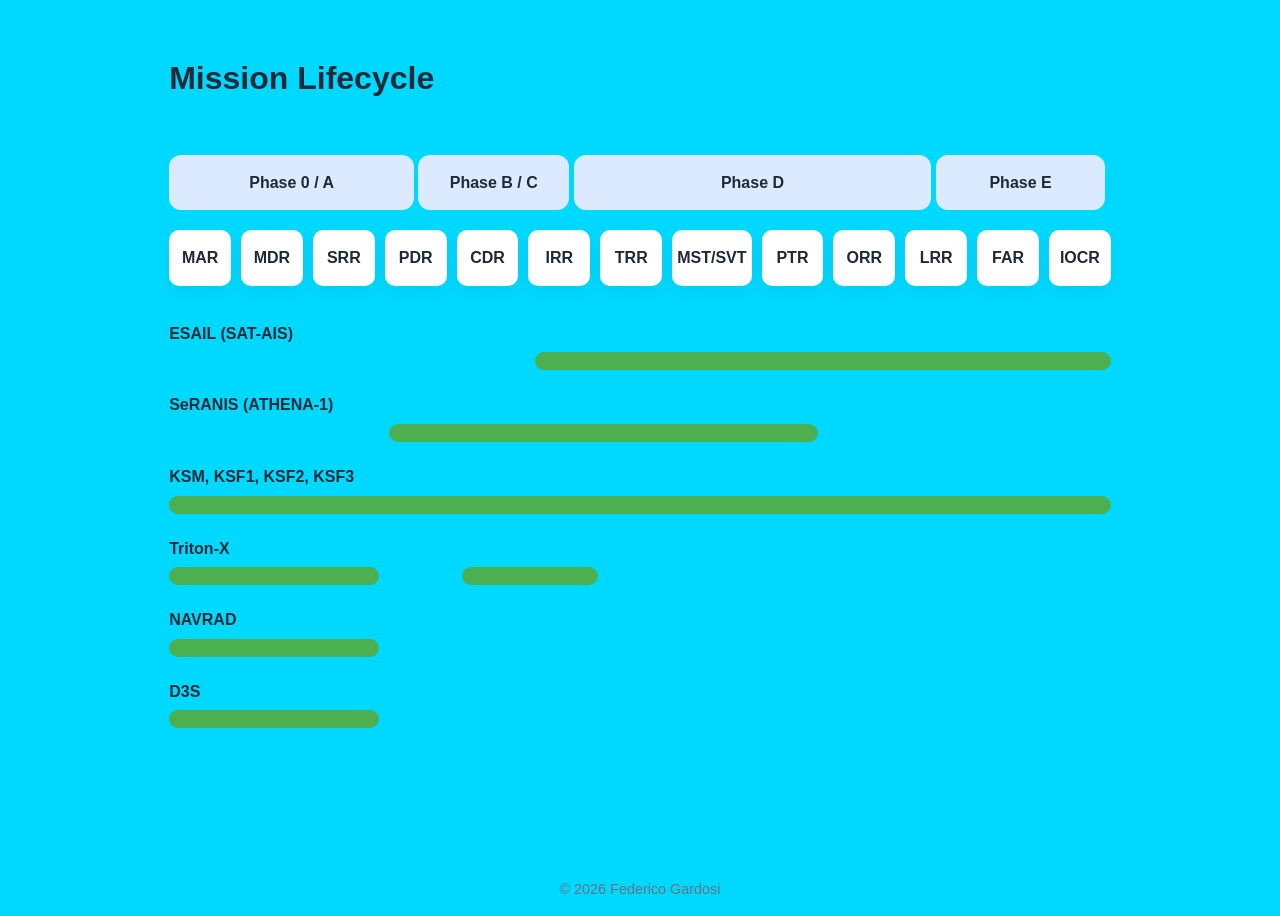
==== blockdiagram.html @ 44b62a5d "general bugfix" ====
<!DOCTYPE html>
<html lang="en">

<head>

<meta charset="UTF-8">
<meta name="viewport" content="width=device-width, initial-scale=1">

<title>Mission Lifecycle</title>

<link rel="stylesheet" href="css/style.css">

</head>

<body>

<div class="container">

<h1>Mission Lifecycle</h1>

<div class="timeline">

    <!-- Phase titles -->

    <div></div>

    <div class="phase phase0">Phase 0 / A</div>
    <div class="phase phaseBC">Phase B / C</div>
    <div class="phase phaseD">Phase D</div>
    <div class="phase phaseE">Phase E</div>

    <!-- Milestones -->

    <div></div>

    <div class="milestones">

        <div>MAR</div>
        <div>MDR</div>
        <div>SRR</div>

        <div>PDR</div>
        <div>CDR</div>

        <div>IRR</div>
        <div>TRR</div>
        <div>MST/SVT</div>
        <div>PTR</div>
        <div>ORR</div>

        <div>LRR</div>
        <div>FAR</div>
        <div>IOCR</div>

    </div>

    <!-- ===================== -->
    <!-- MISSIONS              -->
    <!-- ===================== -->

    <div class="mission-name">
        ESAIL (SAT-AIS)
    </div>

    <div class="mission-track">

        <div class="mission-bar" style="grid-column:6 / 14;"></div>

    </div>


    <div class="mission-name">
        SeRANIS (ATHENA-1)
    </div>

    <div class="mission-track">

        <div class="mission-bar" style="grid-column:4 / 10;"></div>

    </div>

    <div class="mission-name">
        KSM, KSF1, KSF2, KSF3
    </div>

    <div class="mission-track">

        <div class="mission-bar" style="grid-column:1 / 14;"></div>

    </div>

    <div class="mission-name">
        Triton-X
    </div>

    <div class="mission-track">

        <div class="mission-bar" style="grid-column:1 / 4;"></div>
        <div class="mission-bar" style="grid-column:5 / 7;"></div>

    </div>

    <div class="mission-name">
        NAVRAD
    </div>

    <div class="mission-track">

        <div class="mission-bar" style="grid-column:1 / 4;"></div>

    </div>

    <div class="mission-name">
        D3S
    </div>

    <div class="mission-track">

        <div class="mission-bar" style="grid-column:1 / 4;"></div>

    </div>

</div>

</div>
<footer class="footer">
            <p>© 2026 Federico Gardosi</p>
</footer>

</body>

</html>
---- css/style.css ----
/* =========================
   VARIABLES
========================= */
:root {
    --bg: #f5f7fa;
    --surface: #ffffff;
    --text: #1f2937;
    --text-light: #6b7280;
    --primary: #0057a8;
    --border: #e5e7eb;
    --radius: 18px;
    --shadow: 0 6px 18px rgba(0,0,0,0.06);
    --max-width: 980px;
}

/* =========================
   RESET
========================= */
* {
    box-sizing: border-box;
}

body {
    margin: 0;
    font-family: Inter, Segoe UI, Roboto, sans-serif;
    background: var(--bg);
    color: var(--text);
    line-height: 1.6;
}

/* =========================
   LAYOUT
========================= */
.container {
    max-width: var(--max-width);
    margin: 0 auto;
    padding: 2rem 1.2rem 4rem;
}

/* =========================
   HERO
========================= */
.hero {
    display: flex;
    align-items: center;
    gap: 2rem;
    background: var(--surface);
    padding: 2rem;
    border-radius: var(--radius);
    box-shadow: var(--shadow);
}

.hero-photo img {
    width: 150px;
    height: 150px;
    object-fit: cover;
    border-radius: 20px;
    border: 4px solid var(--primary);
}

.hero-text h1 {
    margin: 0;
    font-size: 2.3rem;
}

.job-title {
    margin-top: 0.35rem;
    font-size: 1.15rem;
    color: var(--primary);
    font-weight: 600;
}

.hero-links {
    margin-top: 1rem;
    display: flex;
    gap: 1rem;
    flex-wrap: wrap;
}

.hero-links a {
    text-decoration: none;
    color: var(--primary);
    font-weight: 600;
}

.hero-links a:hover {
    text-decoration: underline;
}

/* =========================
   INTRO
========================= */
.intro {
    margin: 2rem 0;
    padding: 1.2rem 1.5rem;
    background: var(--surface);
    border-radius: var(--radius);
    border-left: 5px solid var(--primary);
}

/* =========================
   SECTION TITLES
========================= */
section h2 {
    margin-top: 3rem;
    margin-bottom: 1.2rem;
    font-size: 1.7rem;
}

/* =========================
   EXPERIENCE CARD
========================= */
.experience-card {
    background: var(--surface);
    padding: 1.5rem;
    border-radius: var(--radius);
    box-shadow: var(--shadow);
    margin-bottom: 1.5rem;
}

.exp-header {
    display: flex;
    justify-content: space-between;
    align-items: flex-start;
    gap: 1rem;
    margin-bottom: 0.5rem;
}

.exp-header h3 {
    margin: 0;
    font-size: 1.25rem;
}

.company {
    margin: 0.25rem 0 0;
    color: var(--primary);
    font-weight: 600;
}

.exp-period {
    white-space: nowrap;
    color: var(--text-light);
    font-weight: 600;
}

.exp-location {
    margin: 0 0 1rem;
    color: var(--text-light);
    font-size: 0.95rem;
}

.exp-description {
    margin-bottom: 0.8rem;
}

.exp-project {
    display: inline-block;
    background: var(--primary-light);
    color: var(--primary);
    padding: 4px 12px;
    border-radius: 20px;
    font-weight: 600;
    margin: 1rem 0;
}

.exp-list {
    margin: 0;
    padding-left: 1.2rem;
}

.exp-list li {
    margin-bottom: 0.35rem;
}

/* =========================
   MISSION LIFECYCLE
========================= */

.phase-group h3{
    margin-bottom:5px;
}

.phase-group span{
    color:var(--text-light);
    font-size:0.9rem;
}

/* ==========================================
   MISSION TIMELINE
========================================== */

/* =====================================
   MISSION TIMELINE
===================================== */

/* =====================================
   TIMELINE
===================================== */

.timeline{

    margin-top:50px;

}

/* ---------- PHASES ---------- */

.timeline>.phase{

    display:inline-block;

    background:#dbeafe;

    padding:15px;

    border-radius:12px;

    font-weight:700;

    text-align:center;

}

.phase0{

    width:26%;

}

.phaseBC{

    width:16%;

}

.phaseD{

    width:38%;

}

.phaseE{

    width:18%;

}

/* ---------- MILESTONES ---------- */

.milestones{

    display:grid;

    grid-template-columns:repeat(13,1fr);

    gap:10px;

    margin:20px 0 35px;

}

.milestones div{

    background:white;

    border-radius:10px;

    padding:15px 5px;

    text-align:center;

    font-weight:600;

    box-shadow:var(--shadow);

}

/* ---------- ONE MISSION ---------- */

.mission-name{

    font-weight:600;

    margin-top:18px;

    margin-bottom:6px;

}

/* timeline */

.mission-track{

    display:grid;

    grid-template-columns:repeat(13,1fr);

    gap:10px;

    margin-bottom:22px;

}

/* colored bar */

.mission-bar{

    height:18px;

    background:#4CAF50;

    border-radius:10px;

}

/* =========================
   MISSIONS
========================= */

/* ==========================================
   PERSONAL PROJECTS
========================================== */

.projects-grid{

    display:grid;

    grid-template-columns:repeat(3,1fr);

    gap:24px;

    margin-top:40px;

}

.project-card img{

    width:100%;

    height:180px;

    object-fit:cover;

    display:block;

}

.project-card:hover{

    transform:translateY(-6px);

    box-shadow:0 12px 28px rgba(0,0,0,.12);

}

.project-card img{

    width:100%;

    height:220px;

    object-fit:cover;

}

.project-content{

    padding:18px;

}

.project-content h2{

    margin-top:0;

    margin-bottom:12px;

    color:var(--primary);

}

.project-content p{

    margin:0;

    color:var(--text-light);

}

/* =========================
   FOOTER
========================= */
.footer {
    margin-top: 4rem;
    text-align: center;
    color: var(--text-light);
    font-size: 0.9rem;
}

/* =========================
   MOBILE
========================= */
@media (max-width: 700px) {
    .hero {
        flex-direction: column;
        text-align: center;
    }

    .hero-links {
        justify-content: center;
    }

    .exp-header {
        flex-direction: column;
        align-items: flex-start;
    }
    
    .projects-grid{

        grid-template-columns:1fr;

    }
}

body{
    background:rgb(0, 217, 255);
}
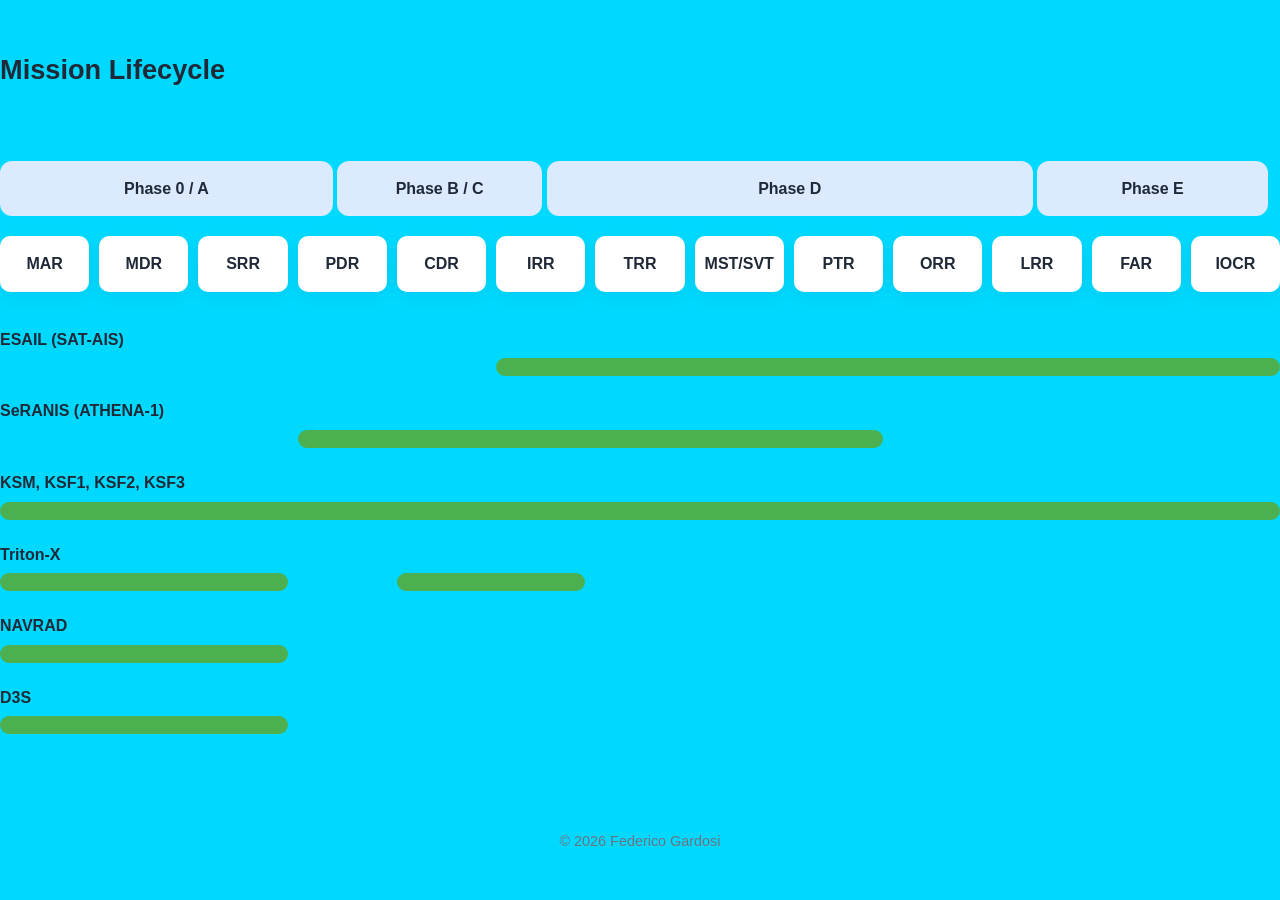
==== commit 585ba426: "try to fix mobile issue in lifecycle" ====
--- a/blockdiagram.html
+++ b/blockdiagram.html
@@ -9,120 +9,131 @@
 <title>Mission Lifecycle</title>
 
 <link rel="stylesheet" href="css/style.css">
+<!-- Google tag (gtag.js) -->
+<script async src="https://www.googletagmanager.com/gtag/js?id=G-HKT4KPR99Y"></script>
+<script>
+window.dataLayer = window.dataLayer || [];
+function gtag(){dataLayer.push(arguments);}
+gtag('js', new Date());
 
+gtag('config', 'G-HKT4KPR99Y');
+</script>
 </head>
 
 <body>
 
-<div class="container">
+<section class="lifecycle">
 
-<h1>Mission Lifecycle</h1>
+    <h2>Mission Lifecycle</h2>
 
-<div class="timeline">
+    <div class="timeline-wrapper">
 
-    <!-- Phase titles -->
+        <div class="timeline">
 
-    <div></div>
+            <!-- Phase titles -->
 
-    <div class="phase phase0">Phase 0 / A</div>
-    <div class="phase phaseBC">Phase B / C</div>
-    <div class="phase phaseD">Phase D</div>
-    <div class="phase phaseE">Phase E</div>
+            <div></div>
 
-    <!-- Milestones -->
+            <div class="phase phase0">Phase 0 / A</div>
+            <div class="phase phaseBC">Phase B / C</div>
+            <div class="phase phaseD">Phase D</div>
+            <div class="phase phaseE">Phase E</div>
 
-    <div></div>
+            <!-- Milestones -->
 
-    <div class="milestones">
+            <div></div>
 
-        <div>MAR</div>
-        <div>MDR</div>
-        <div>SRR</div>
+            <div class="milestones">
 
-        <div>PDR</div>
-        <div>CDR</div>
+                <div>MAR</div>
+                <div>MDR</div>
+                <div>SRR</div>
 
-        <div>IRR</div>
-        <div>TRR</div>
-        <div>MST/SVT</div>
-        <div>PTR</div>
-        <div>ORR</div>
+                <div>PDR</div>
+                <div>CDR</div>
 
-        <div>LRR</div>
-        <div>FAR</div>
-        <div>IOCR</div>
+                <div>IRR</div>
+                <div>TRR</div>
+                <div>MST/SVT</div>
+                <div>PTR</div>
+                <div>ORR</div>
 
-    </div>
+                <div>LRR</div>
+                <div>FAR</div>
+                <div>IOCR</div>
 
-    <!-- ===================== -->
-    <!-- MISSIONS              -->
-    <!-- ===================== -->
+            </div>
 
-    <div class="mission-name">
-        ESAIL (SAT-AIS)
-    </div>
+            <!-- ===================== -->
+            <!-- MISSIONS              -->
+            <!-- ===================== -->
 
-    <div class="mission-track">
+            <div class="mission-name">
+                ESAIL (SAT-AIS)
+            </div>
 
-        <div class="mission-bar" style="grid-column:6 / 14;"></div>
+            <div class="mission-track">
 
-    </div>
+                <div class="mission-bar" style="grid-column:6 / 14;"></div>
+
+            </div>
 
 
-    <div class="mission-name">
-        SeRANIS (ATHENA-1)
+            <div class="mission-name">
+                SeRANIS (ATHENA-1)
+            </div>
+
+            <div class="mission-track">
+
+                <div class="mission-bar" style="grid-column:4 / 10;"></div>
+
+            </div>
+
+            <div class="mission-name">
+                KSM, KSF1, KSF2, KSF3
+            </div>
+
+            <div class="mission-track">
+
+                <div class="mission-bar" style="grid-column:1 / 14;"></div>
+
+            </div>
+
+            <div class="mission-name">
+                Triton-X
+            </div>
+
+            <div class="mission-track">
+
+                <div class="mission-bar" style="grid-column:1 / 4;"></div>
+                <div class="mission-bar" style="grid-column:5 / 7;"></div>
+
+            </div>
+
+            <div class="mission-name">
+                NAVRAD
+            </div>
+
+            <div class="mission-track">
+
+                <div class="mission-bar" style="grid-column:1 / 4;"></div>
+
+            </div>
+
+            <div class="mission-name">
+                D3S
+            </div>
+
+            <div class="mission-track">
+
+                <div class="mission-bar" style="grid-column:1 / 4;"></div>
+
+            </div>
+
+        </div>
     </div>
-
-    <div class="mission-track">
-
-        <div class="mission-bar" style="grid-column:4 / 10;"></div>
-
-    </div>
-
-    <div class="mission-name">
-        KSM, KSF1, KSF2, KSF3
-    </div>
-
-    <div class="mission-track">
-
-        <div class="mission-bar" style="grid-column:1 / 14;"></div>
-
-    </div>
-
-    <div class="mission-name">
-        Triton-X
-    </div>
-
-    <div class="mission-track">
-
-        <div class="mission-bar" style="grid-column:1 / 4;"></div>
-        <div class="mission-bar" style="grid-column:5 / 7;"></div>
-
-    </div>
-
-    <div class="mission-name">
-        NAVRAD
-    </div>
-
-    <div class="mission-track">
-
-        <div class="mission-bar" style="grid-column:1 / 4;"></div>
-
-    </div>
-
-    <div class="mission-name">
-        D3S
-    </div>
-
-    <div class="mission-track">
-
-        <div class="mission-bar" style="grid-column:1 / 4;"></div>
-
-    </div>
-
 </div>
 
-</div>
 <footer class="footer">
             <p>© 2026 Federico Gardosi</p>
 </footer>
--- a/css/style.css
+++ b/css/style.css
@@ -193,6 +193,18 @@
    MISSION TIMELINE
 ===================================== */
 
+.timeline-wrapper{
+
+    overflow-x:auto;
+
+    padding-bottom:10px;
+
+    overflow-x:auto;
+
+    -webkit-overflow-scrolling:touch;
+
+}
+
 /* =====================================
    TIMELINE
 ===================================== */
@@ -201,6 +213,8 @@
 
     margin-top:50px;
 
+    min-width:1200px;
+
 }
 
 /* ---------- PHASES ---------- */
@@ -256,6 +270,8 @@
     gap:10px;
 
     margin:20px 0 35px;
+
+    white-space:nowrap;
 
 }
 
@@ -360,6 +376,44 @@
     height:220px;
 
     object-fit:cover;
+
+}
+
+/* ==========================================
+   PROJECT IMAGES
+========================================== */
+
+.project-image{
+
+    display:block;
+
+    max-width:100%;
+
+    height:auto;
+
+    border-radius:14px;
+
+    box-shadow:var(--shadow);
+
+    margin:25px auto;
+
+}
+
+.project-image.large{
+
+    width:100%;
+
+}
+
+.project-image.medium{
+
+    width:70%;
+
+}
+
+.project-image.small{
+
+    width:40%;
 
 }
 
@@ -414,7 +468,7 @@
         flex-direction: column;
         align-items: flex-start;
     }
-    
+
     .projects-grid{
 
         grid-template-columns:1fr;
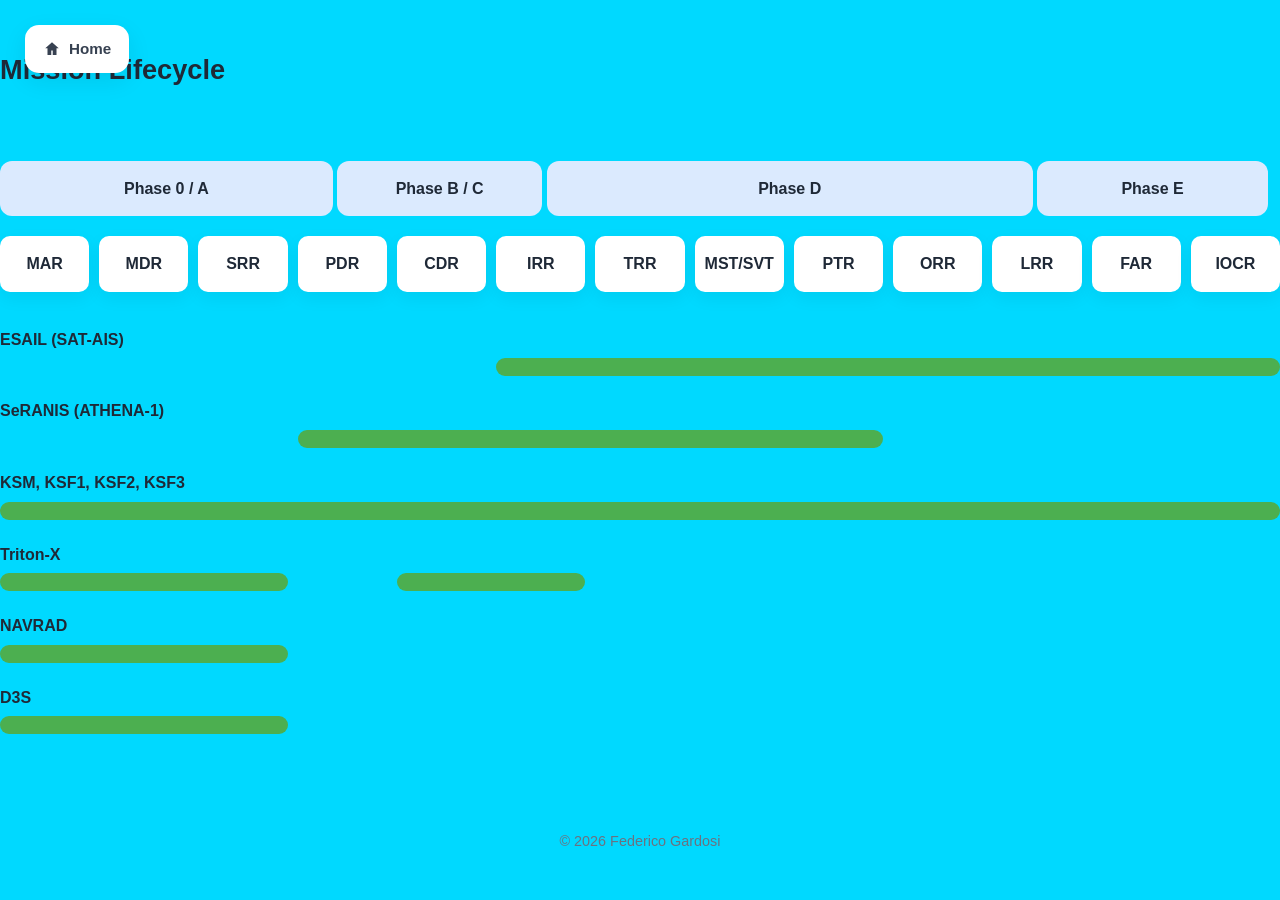
==== commit e9a45f8b: "back to home in all pages" ====
--- a/blockdiagram.html
+++ b/blockdiagram.html
@@ -21,6 +21,13 @@
 </head>
 
 <body>
+
+    <a href="index.html" class="home-button">
+    <svg width="18" height="18" viewBox="0 0 24 24" fill="currentColor">
+        <path d="M12 3l9 8h-3v9h-5v-6H11v6H6v-9H3z"/>
+    </svg>
+    <span>Home</span>
+    </a>
 
 <section class="lifecycle">
 
--- a/css/style.css
+++ b/css/style.css
@@ -10,7 +10,7 @@
     --border: #e5e7eb;
     --radius: 18px;
     --shadow: 0 6px 18px rgba(0,0,0,0.06);
-    --max-width: 980px;
+    --max-width: 1200px;
 }
 
 /* =========================
@@ -22,8 +22,12 @@
 
 body {
     margin: 0;
-    font-family: Inter, Segoe UI, Roboto, sans-serif;
-    background: var(--bg);
+    font-family: Inter, Segoe UI, sans-serif;
+    background:linear-gradient(
+        180deg,
+        #eef4fb 0%,
+        #f8fafc 100%
+    );
     color: var(--text);
     line-height: 1.6;
 }
@@ -45,8 +49,9 @@
     align-items: center;
     gap: 2rem;
     background: var(--surface);
-    padding: 2rem;
-    border-radius: var(--radius);
+    padding: 40px;
+    border-radius: 24px;
+    margin-top:30px;
     box-shadow: var(--shadow);
 }
 
@@ -96,6 +101,110 @@
     background: var(--surface);
     border-radius: var(--radius);
     border-left: 5px solid var(--primary);
+}
+
+/* ==========================================
+   TOP NAVIGATION
+========================================== */
+
+.topnav{
+
+    display:flex;
+
+    justify-content:center;
+
+    align-items:center;
+
+    gap:35px;
+
+    padding:18px 30px;
+
+    background:white;
+
+    border-radius:16px;
+
+    box-shadow:0 8px 25px rgba(0,0,0,.08);
+
+    margin:30px auto;
+
+    width:fit-content;
+
+}
+
+.topnav a{
+
+    text-decoration:none;
+
+    color:#374151;
+
+    font-weight:600;
+
+    font-size:1rem;
+
+    padding:10px 16px;
+
+    border-radius:10px;
+
+    transition:all .25s ease;
+
+}
+
+.topnav a:hover{
+
+    background:var(--primary);
+
+    color:white;
+
+}
+
+/* ==========================================
+   HOME BUTTON
+========================================== */
+
+.home-button{
+
+    position:fixed;
+
+    top:25px;
+
+    left:25px;
+
+    display:flex;
+
+    align-items:center;
+
+    gap:8px;
+
+    padding:12px 18px;
+
+    background:white;
+
+    color:#374151;
+
+    text-decoration:none;
+
+    font-weight:600;
+
+    font-size:0.95rem;
+
+    border-radius:14px;
+
+    box-shadow:0 8px 25px rgba(0,0,0,.08);
+
+    transition:all .25s ease;
+
+    z-index:1000;
+
+}
+
+.home-button:hover{
+
+    background:var(--primary);
+
+    color:white;
+
+    transform:translateY(-2px);
+
 }
 
 /* =========================
@@ -189,6 +298,62 @@
    MISSION TIMELINE
 ========================================== */
 
+/* =========================
+   SKILLS
+========================= */
+
+.skill-row{
+
+    display:flex;
+
+    justify-content:space-between;
+
+    align-items:center;
+
+    background:var(--surface);
+
+    padding:14px 20px;
+
+    margin-bottom:12px;
+
+    border-radius:12px;
+
+    box-shadow:var(--shadow);
+
+}
+
+.skill-name{
+
+    font-weight:600;
+
+}
+
+.skill-level{
+
+    display:flex;
+
+    gap:8px;
+
+}
+
+.dot{
+
+    width:14px;
+
+    height:14px;
+
+    border-radius:50%;
+
+    border:2px solid var(--primary);
+
+}
+
+.dot.filled{
+
+    background:var(--primary);
+
+}
+
 /* =====================================
    MISSION TIMELINE
 ===================================== */
@@ -202,6 +367,72 @@
     overflow-x:auto;
 
     -webkit-overflow-scrolling:touch;
+
+}
+
+/* ==========================================
+   SKILLS PAGE
+========================================== */
+
+.skills-section{
+
+    margin-top:40px;
+    margin-bottom:50px;
+
+}
+
+.skills-section h2{
+
+    color:var(--primary);
+    margin-bottom:20px;
+
+}
+
+.skill-row{
+
+    display:flex;
+    justify-content:space-between;
+    align-items:center;
+
+    background:var(--surface);
+
+    padding:14px 20px;
+
+    margin-bottom:12px;
+
+    border-radius:12px;
+
+    box-shadow:var(--shadow);
+
+}
+
+.skill-name{
+
+    font-weight:600;
+
+}
+
+.skill-level{
+
+    display:flex;
+    gap:8px;
+
+}
+
+.dot{
+
+    width:14px;
+    height:14px;
+
+    border-radius:50%;
+
+    border:2px solid var(--primary);
+
+}
+
+.dot.filled{
+
+    background:var(--primary);
 
 }
 
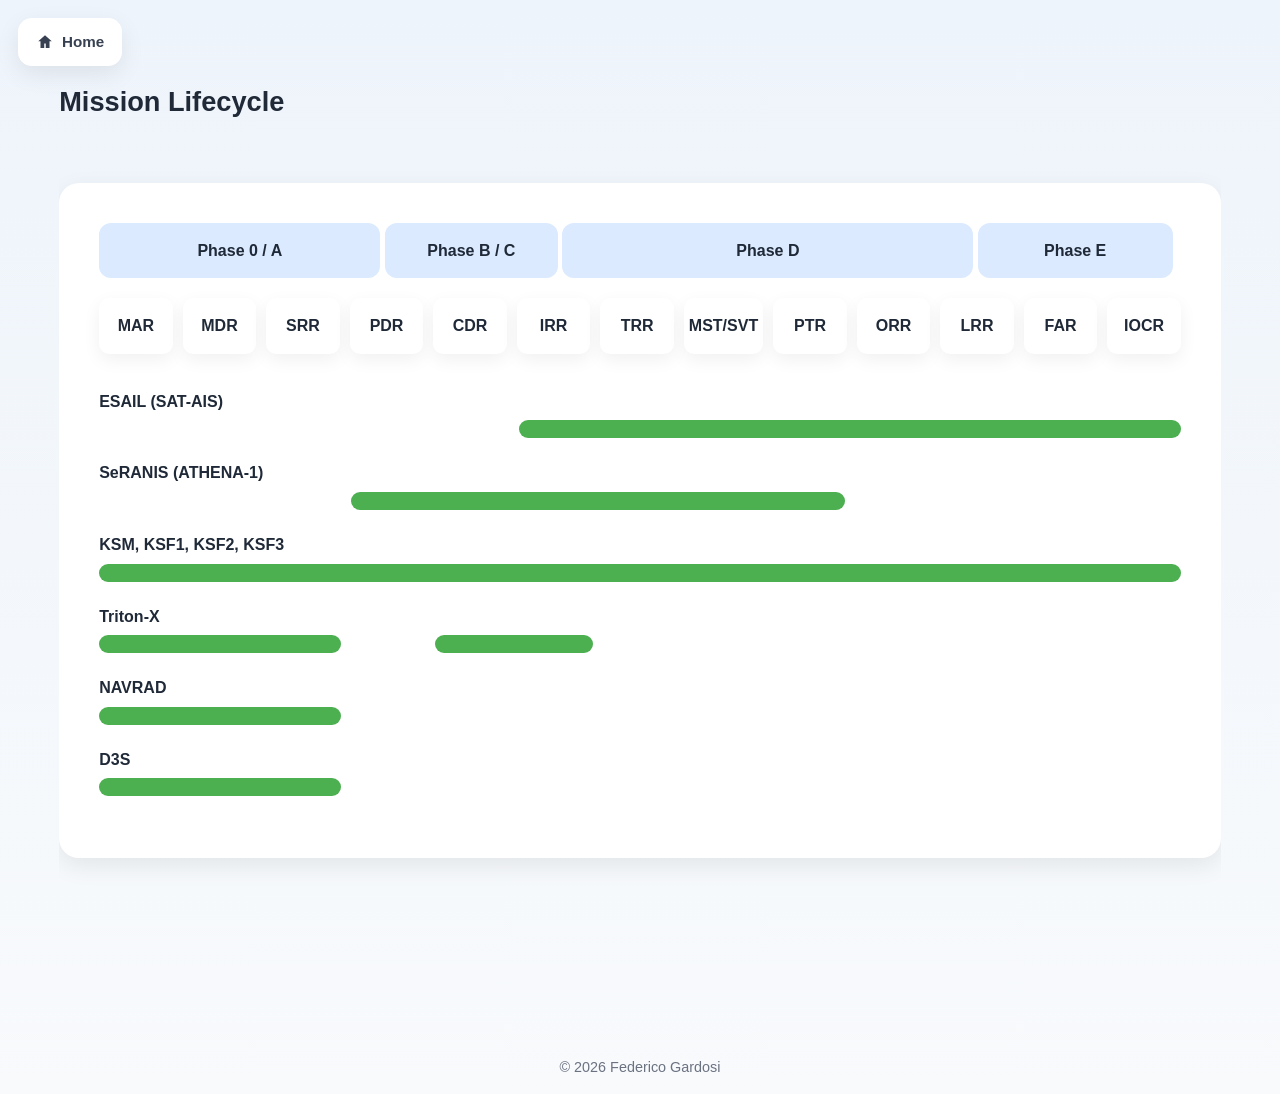
==== commit 0e5c59ba: "new style for timeline" ====
--- a/blockdiagram.html
+++ b/blockdiagram.html
@@ -28,7 +28,7 @@
     </svg>
     <span>Home</span>
     </a>
-
+<div class="container">
 <section class="lifecycle">
 
     <h2>Mission Lifecycle</h2>
@@ -140,6 +140,7 @@
         </div>
     </div>
 </div>
+</div>
 
 <footer class="footer">
             <p>© 2026 Federico Gardosi</p>
--- a/css/style.css
+++ b/css/style.css
@@ -165,9 +165,9 @@
 
     position:fixed;
 
-    top:25px;
-
-    left:25px;
+    top:18px;
+
+    left:18px;
 
     display:flex;
 
@@ -214,6 +214,11 @@
     margin-top: 3rem;
     margin-bottom: 1.2rem;
     font-size: 1.7rem;
+}
+
+.lifecycle-title{
+    margin-top:80px;
+    margin-bottom:40px;
 }
 
 /* =========================
@@ -442,9 +447,16 @@
 
 .timeline{
 
-    margin-top:50px;
-
-    min-width:1200px;
+    margin-top:40px;
+    margin-bottom:60px;
+
+    background:white;
+
+    border-radius:20px;
+
+    padding:40px;
+
+    box-shadow:0 8px 25px rgba(0,0,0,.08);
 
 }
 
@@ -685,28 +697,73 @@
 /* =========================
    MOBILE
 ========================= */
-@media (max-width: 700px) {
-    .hero {
-        flex-direction: column;
-        text-align: center;
-    }
-
-    .hero-links {
-        justify-content: center;
-    }
-
-    .exp-header {
-        flex-direction: column;
-        align-items: flex-start;
-    }
-
+@media (max-width: 768px) {
+
+    .container{
+        width:100%;
+        max-width:100%;
+        padding:1rem;
+    }
+
+    /* HERO */
+    .hero{
+        flex-direction:column;
+        text-align:center;
+        padding:1.5rem;
+    }
+
+    .hero-photo img{
+        width:140px;
+        height:140px;
+    }
+
+    .hero-text h1{
+        font-size:2rem;
+    }
+
+    .hero-links{
+        justify-content:center;
+        flex-wrap:wrap;
+    }
+
+    /* EXPERIENCE */
+    .experience-card{
+        width:100%;
+        margin:1rem 0;
+    }
+
+    .exp-header{
+        flex-direction:column;
+        align-items:flex-start;
+    }
+
+    .exp-period{
+        white-space:normal;
+    }
+
+    /* TOP NAVIGATION */
+    .topnav{
+        display:flex;
+        flex-wrap:wrap;
+        justify-content:center;
+        gap:10px;
+        padding:10px;
+    }
+
+    .topnav a{
+        display:inline-block;
+        padding:8px 12px;
+        font-size:0.95rem;
+    }
+
+    /* PROJECT CARDS */
     .projects-grid{
-
         grid-template-columns:1fr;
-
-    }
-}
-
-body{
-    background:rgb(0, 217, 255);
+    }
+
+    /* SKILLS */
+    .skills-grid{
+        grid-template-columns:1fr;
+    }
+
 }
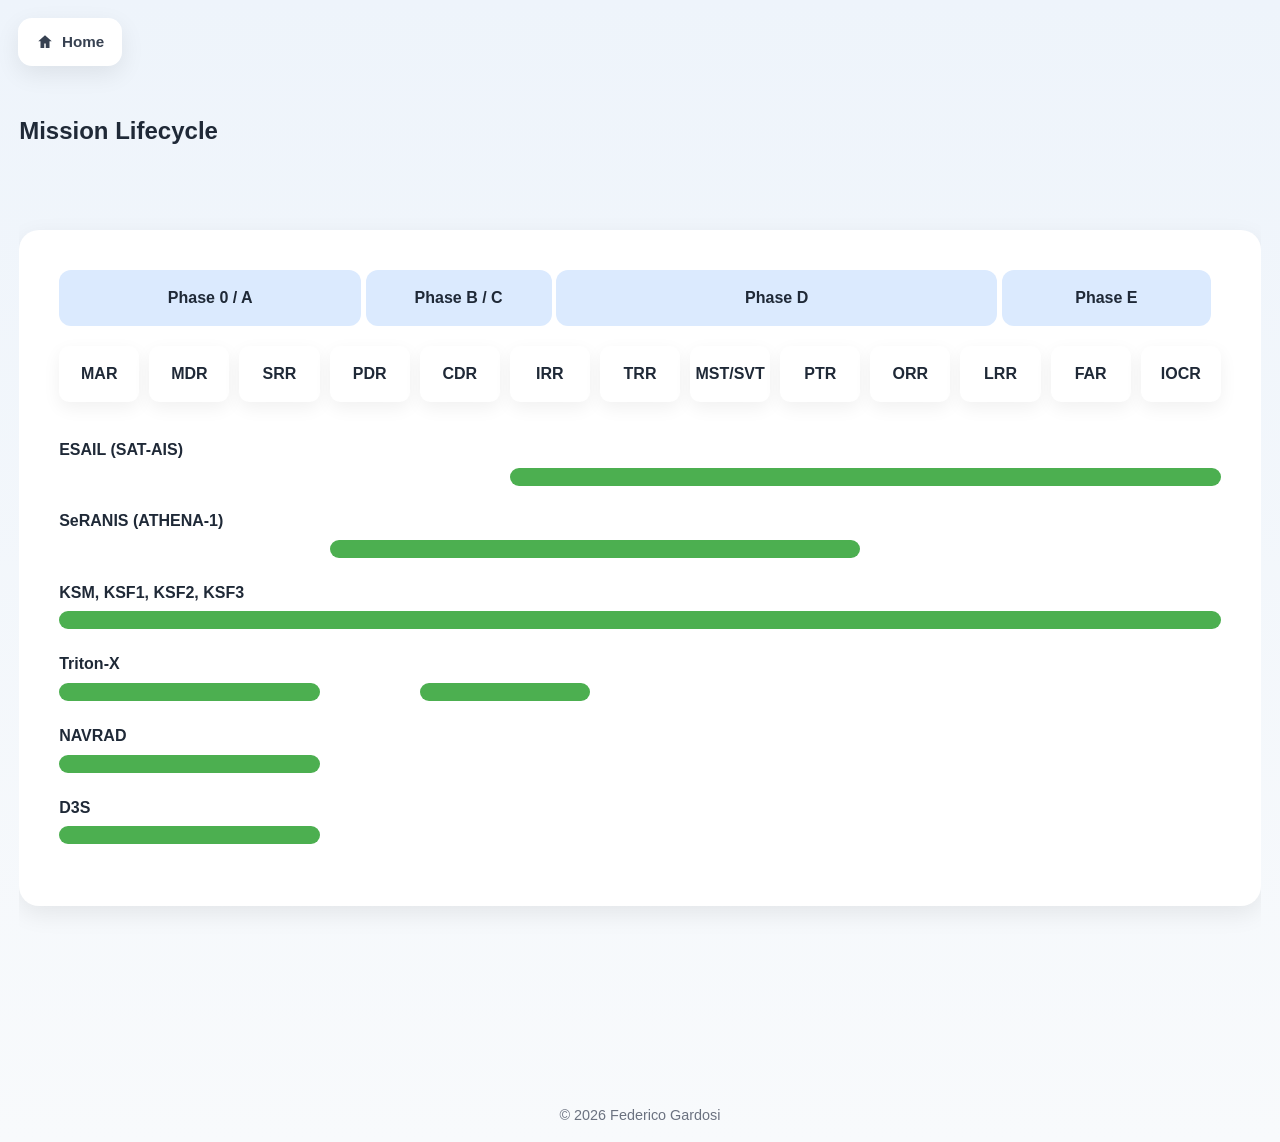
==== commit 7680f8fd: "update lifecycle page" ====
--- a/blockdiagram.html
+++ b/blockdiagram.html
@@ -28,10 +28,12 @@
     </svg>
     <span>Home</span>
     </a>
-<div class="container">
+<div class="lifecycle-container">
 <section class="lifecycle">
 
-    <h2>Mission Lifecycle</h2>
+    <h1 class="lifecycle-title">
+        Mission Lifecycle
+    </h1>
 
     <div class="timeline-wrapper">
 
--- a/css/style.css
+++ b/css/style.css
@@ -299,6 +299,12 @@
     font-size:0.9rem;
 }
 
+.lifecycle-container {
+    max-width: 1600px;
+    margin: 0 auto;
+    padding: 2rem 1.2rem 4rem;
+}
+
 /* ==========================================
    MISSION TIMELINE
 ========================================== */
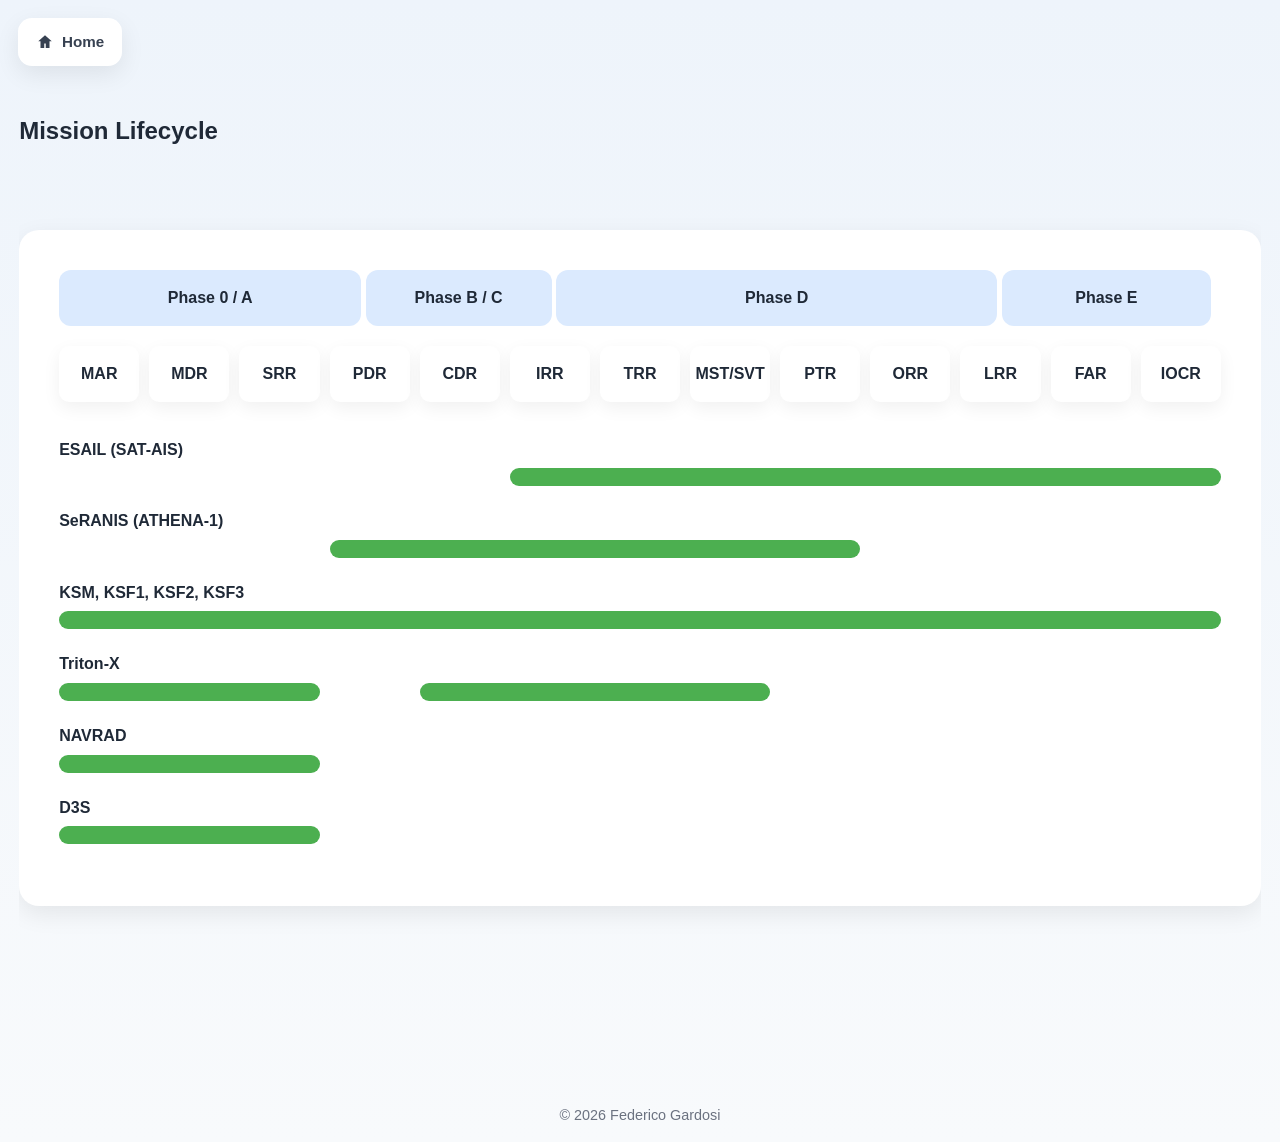
==== commit b161b464: "updated trix" ====
--- a/blockdiagram.html
+++ b/blockdiagram.html
@@ -115,7 +115,7 @@
             <div class="mission-track">
 
                 <div class="mission-bar" style="grid-column:1 / 4;"></div>
-                <div class="mission-bar" style="grid-column:5 / 7;"></div>
+                <div class="mission-bar" style="grid-column:5 / 9;"></div>
 
             </div>
 
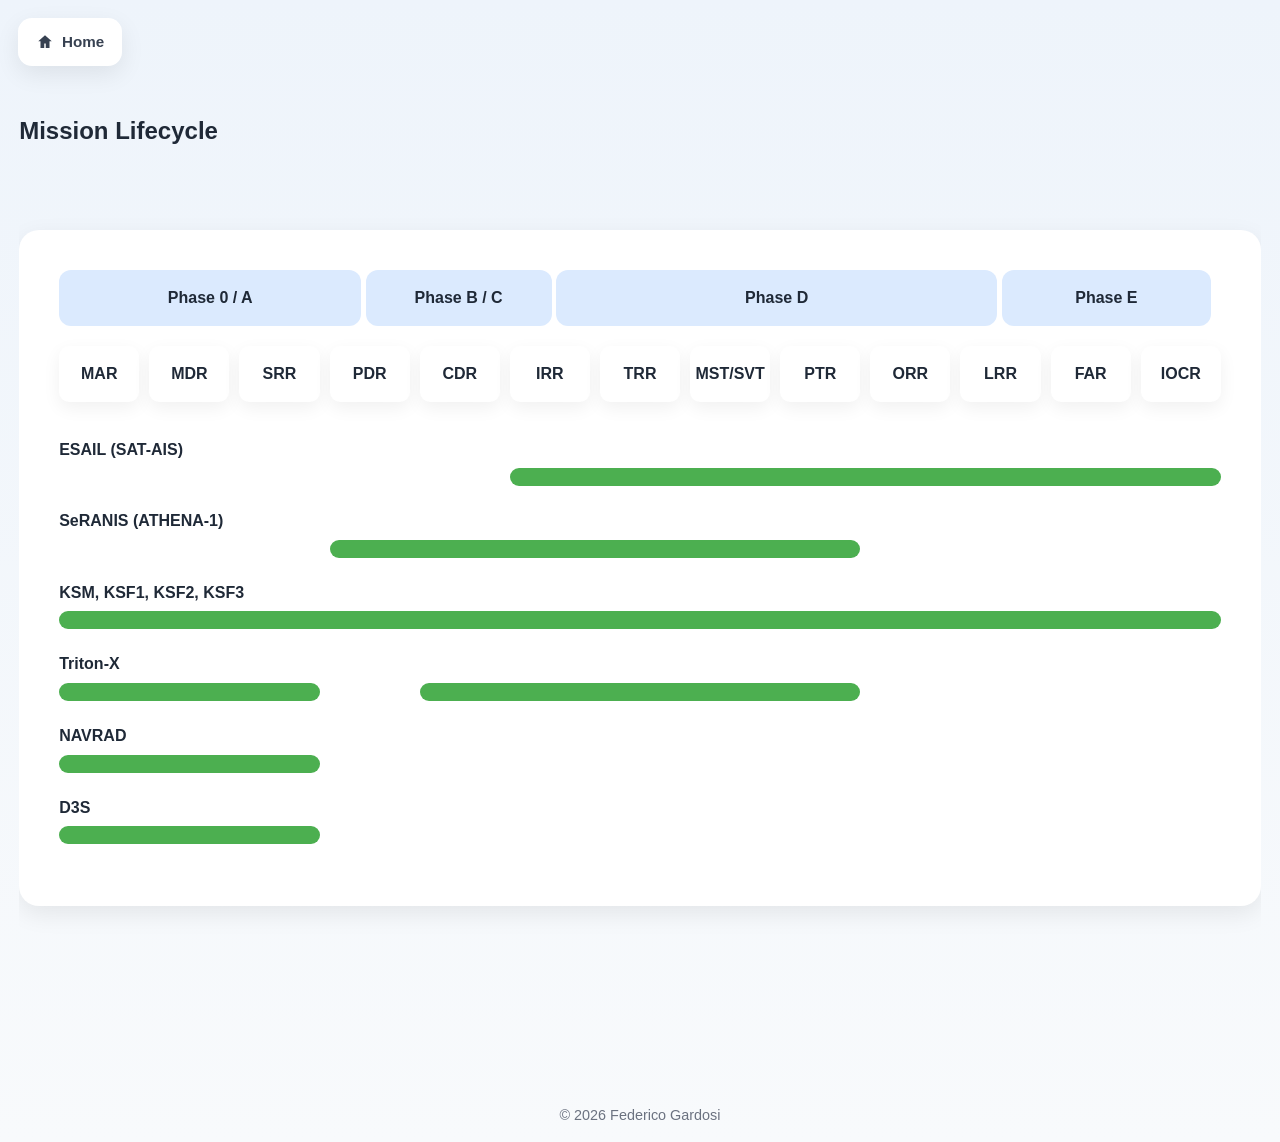
==== commit 6f94b249: "try external links" ====
--- a/blockdiagram.html
+++ b/blockdiagram.html
@@ -115,7 +115,7 @@
             <div class="mission-track">
 
                 <div class="mission-bar" style="grid-column:1 / 4;"></div>
-                <div class="mission-bar" style="grid-column:5 / 9;"></div>
+                <div class="mission-bar" style="grid-column:5 / 10;"></div>
 
             </div>
 
